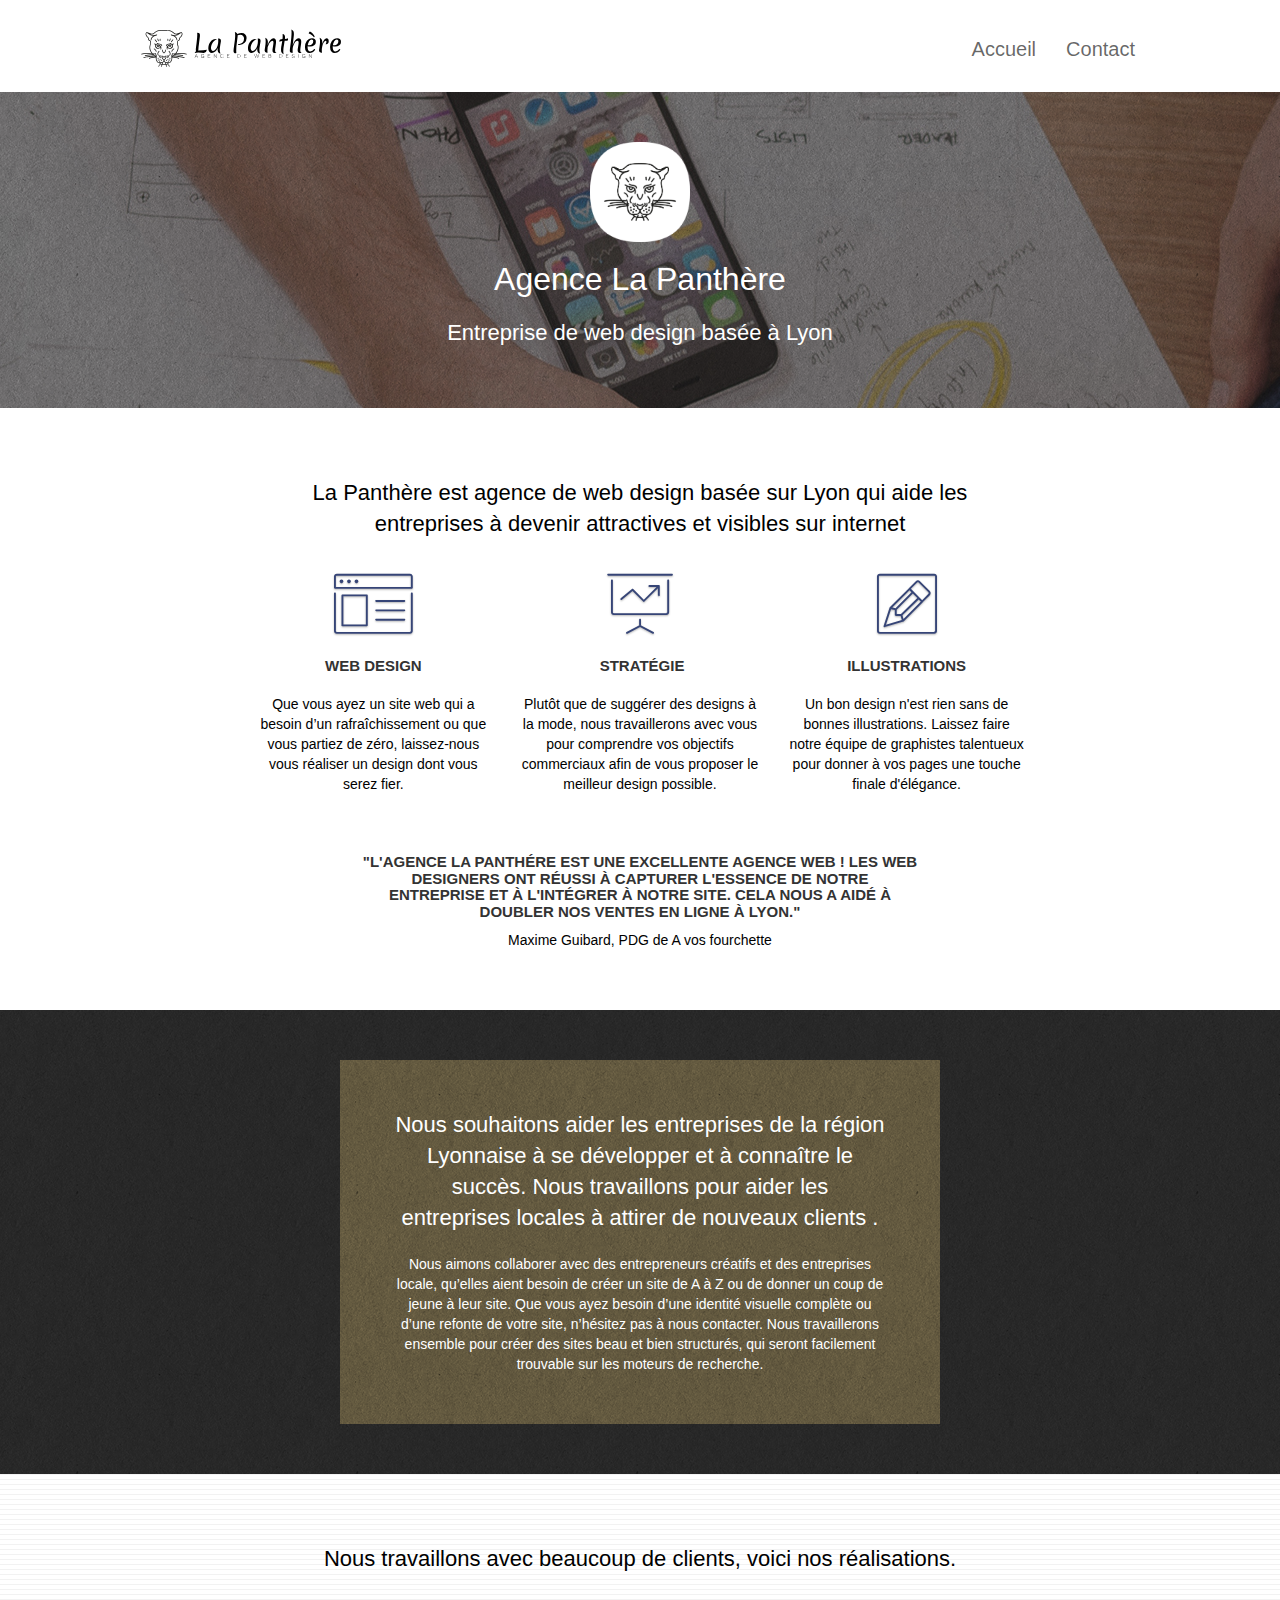
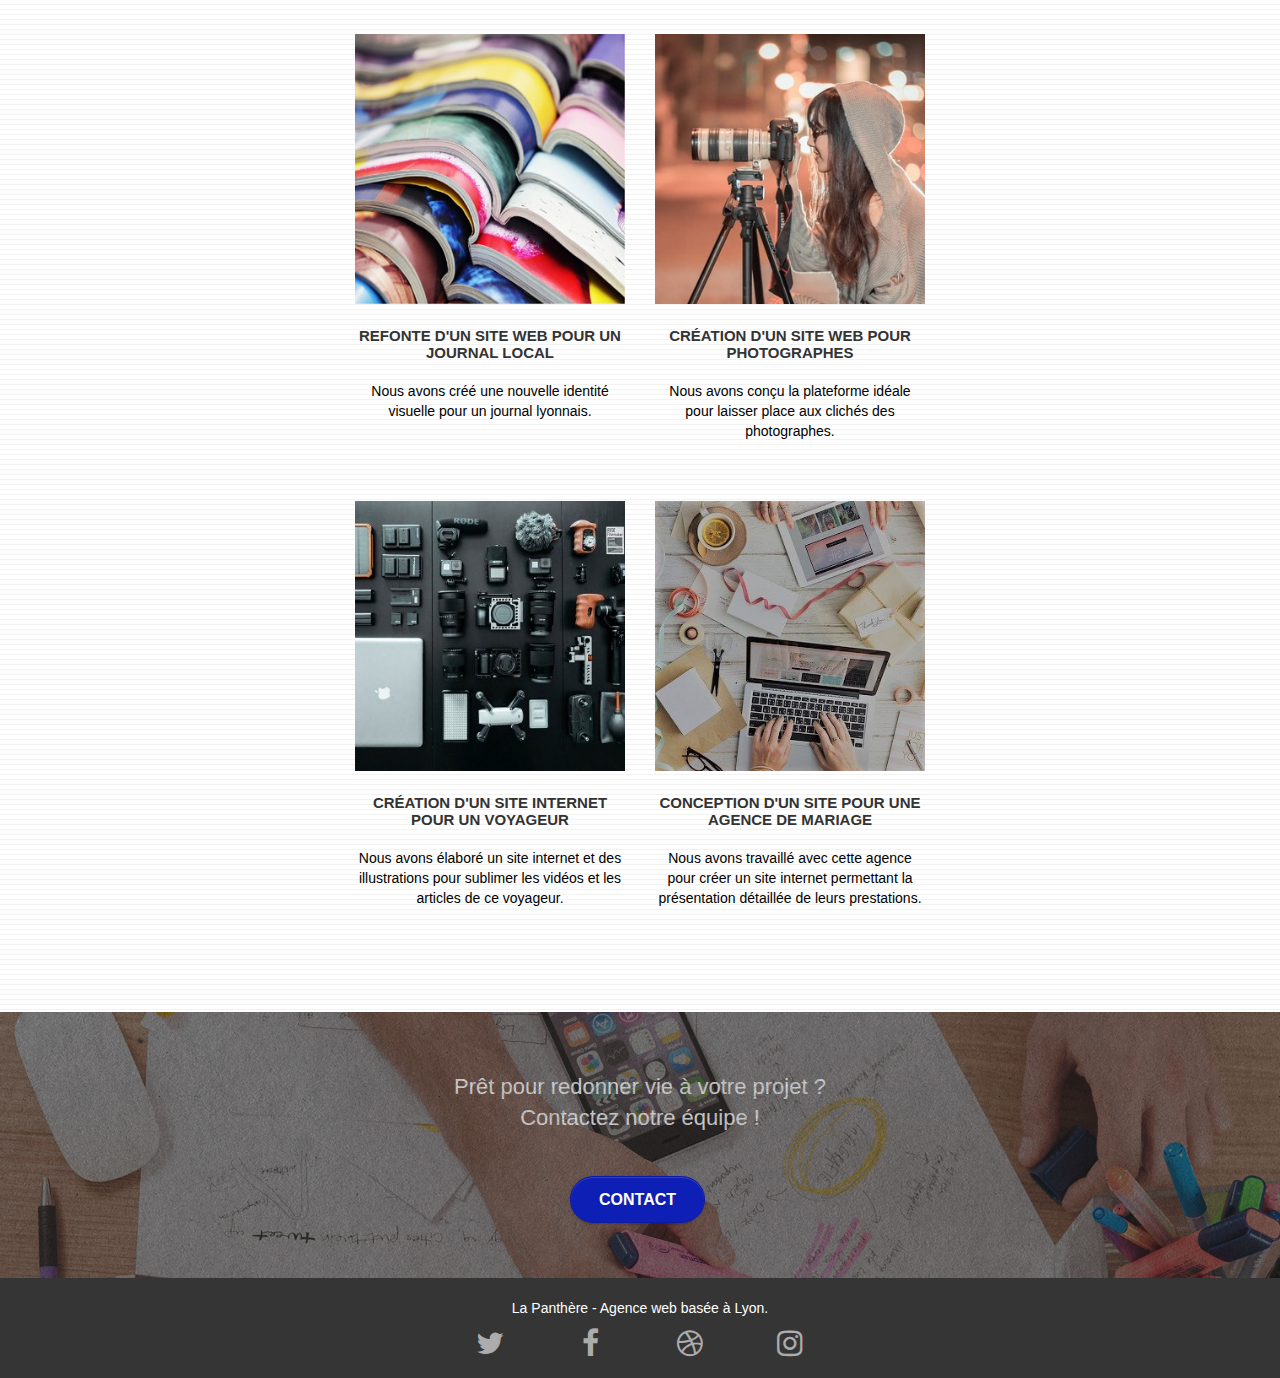
==== index.html @ 7579bf4a "La panthère après optimisation" ====
<!doctype html>
<html lang="fr">
<head>
    <meta charset="utf-8">
    <meta name="keywords" content="agence design, agence, panthere, agence la panthere, Lyon, entreprise, entreprise web design lyon, web design, developper web, ux designer, accessibilité, design inclusif, entreprise local, entrprise web, aide, ">
    <meta name="robot" content="index, follow">
    <meta name="description" content="La Panthère est une agence de Web Design basée à Lyon. Nous vous aidons à réaliser votre site web avec un design moderne et accessible à tous avec des prix qui défis toutes conccurences. ">
    <meta name="viewport" content="width=device-width, initial-scale=1.0, viewport-fit=cover">
    <link rel="shortcut icon" type="image/png" href="favicon.jpg">
    
	<link rel="stylesheet" type="text/css" href="./css/bootstrap.css">
	<link rel="stylesheet" type="text/css" href="style.css">
	<link rel="stylesheet" type="text/css" href="./css/font-awesome.css">
	<link rel="stylesheet" type="text/css" href="./css/et-line.css">
	
    
	<script src="./js/jquery-2.1.0.js"></script>
	<script src="./js/bootstrap.js"></script>
	<script src="./js/blocs.js"></script>
	<script src="./js/jquery.touchSwipe.js" defer></script>
	<script src="./js/gmaps.js"></script>

    <title>La Panthère - Agence Web Design de Lyon</title>
    
</head>
<body>
<!-- Principal conteneur -->

<div class="page-container">
    
<!-- bloc-0 -->
<header class="bloc bgc-white l-bloc " id="bloc-0">
	<div class="container bloc-sm">

		<nav class="navbar row">
			<div class="navbar-header">
				<a class="navbar-brand" href="index.html"><img src="img/agence-la-panthere-monochrome.svg" alt="Logo de l'Agence de web design La Panthère" /></a>
			<button id="nav-toggle" type="button" class="ui-navbar-toggle navbar-toggle" data-toggle="collapse" data-target=".navbar-1">
					<span class="sr-only">Toggle navigation</span><span class="icon-bar"></span><span class="icon-bar"></span><span class="icon-bar"></span>
			</button>
			</div>
			<div class="collapse navbar-collapse navbar-1 special-dropdown-nav">
				<ul class="site-navigation nav navbar-nav">
					<li>
						<a href="index.html">Accueil</a>
					</li>
					<li>
					</li>
					<li>
						<a href="contact.html">Contact</a>
					</li>
				</ul>
			</div>
		</nav>
	</div>
</header>
<!-- bloc-0 END -->

<!-- bloc-1-presentation -->
<main>
<div class="bloc bgc-dark-slate-blue bg-banniere d-bloc bg-t-edge bloc-bg-texture texture-paper b-parallax" id="bloc-1-hero">
	<div class="container bloc-lg">
		<div class="row tight-width-whitespace">
			<div class="col-sm-12">
				<img src="img/logo.png" class="center-block image-resize-mode" alt="Logo de l'Agence de web design La Panthère" />
				<h1 class="text-center hero-bloc-text tc-white ">
					Agence La Panthère
				</h1>
				<div class="text-center">
					<h2>Entreprise de web design basée à Lyon</h2>
				</div>
			</div>
		</div>
	</div>
</div>
<!-- bloc-1-presentation END -->

<!-- bloc-2-services -->
<div class="bloc bgc-white l-bloc" id="bloc-2-services">
	<div class="container bloc-md">
		<div class="row">
			<div class="col-sm-12 text-center">
				<h2 class="titre2">La Panthère est agence de web design basée sur Lyon qui aide les entreprises à devenir attractives et visibles sur internet</h2>
			</div>
		</div>
		<div class="row voffset-lg med-width-whitespace">
			<div class="col-sm-4">
				<div class="text-center">
					<span class="et-icon-browser sm-shadow icon-dark-slate-blue icons icon-lg"></span>
				</div>
				<h3 class="mg-md text-center">
					Web design
				</h3>
				<p class="text-center ">
					Que vous ayez un site web qui a besoin d&rsquo;un rafraîchissement ou que vous partiez de zéro, laissez-nous vous réaliser un design dont vous serez fier.
				</p>
			</div>
			<div class="col-sm-4">
				<div class="text-center">
					<span class="et-icon-presentation sm-shadow icon-dark-slate-blue icons icon-lg"></span>
				</div>
				<h3 class="mg-md text-center">
					&nbsp;Stratégie
				</h3>
				<p class="text-center ">
					Plutôt que de suggérer des designs à la mode, nous travaillerons avec vous pour comprendre vos objectifs commerciaux afin de vous proposer le meilleur design possible.<br>
				</p>
			</div>
			<div class="col-sm-4">
				<div class="text-center">
					<span class="et-icon-edit sm-shadow icon-dark-slate-blue icons icon-lg"></span>
				</div>
				<h3 class="mg-md text-center">
					Illustrations
				</h3>
				<p class="text-center ">
					Un bon design n'est rien sans de bonnes illustrations. Laissez faire notre équipe de graphistes talentueux pour donner à vos pages une touche finale d'élégance.
				</p>
			</div>
		</div>
		<div class="row voffset-lg voffset">
			<div class="col-xs-12 col-md-8 col-md-offset-2 text-center">
				<h3 class="titre3">"L'agence La Panthére est une excellente agence web ! Les web designers ont réussi à capturer l'essence de notre entreprise et à l'intégrer à notre site. Cela nous a aidé à doubler nos ventes en ligne à Lyon."</h3>
				<p>Maxime Guibard, PDG de A vos fourchette</p>
			</div>
		</div>
	</div>
</div>
<!-- bloc-2-services END -->

<!-- bloc-3-what-i-do -->
<div class="bloc tc-white bgc-atomic-tangerine bg-presentation d-bloc bloc-bg-texture texture-paper b-parallax" id="bloc-3-what-i-do">
	<div class="container bloc-lg">
		<div class="row tight-width-whitespace black-background">
			<div class="col-sm-12">
				<h2 class="mg-md text-center tc-white">
					Nous souhaitons aider les entreprises de la région Lyonnaise à se développer et à connaître le succès. Nous travaillons pour aider les entreprises locales à attirer de nouveaux clients .<br>
				</h2>
				<p class="text-center white">
					Nous aimons collaborer avec des entrepreneurs créatifs et des entreprises locale, qu’elles aient besoin de créer un site de A à Z ou de donner un coup de jeune à leur site. Que vous ayez besoin d’une identité visuelle complète ou d’une refonte de votre site, n’hésitez pas à nous contacter. Nous travaillerons ensemble pour créer des sites beau et bien structurés, qui seront facilement trouvable sur les moteurs de recherche.
				</p>
			</div>
		</div>
	</div>
</div>
<!-- bloc-3-what-i-do END -->

<!-- bloc-4-portfolio -->
<div class="bloc bgc-white bg-lines-h2-bg bg-repeat l-bloc" id="bloc-4-portfolio">
	<div class="container bloc-lg">
		<div class="row">
			<div class="col-sm-12 text-center">
				<h2>Nous travaillons avec beaucoup de clients, voici nos réalisations.</h2>
			</div>
		</div>
		<div class="row tight-width-whitespace portfolio-row">
			<div class="col-sm-6">
				<a href="#" data-lightbox="img/1.jpg" data-gallery-id="gallery-1" data-caption="Refonte d'un site web pour un journal local" data-frame="snapshot-lb"><img src="img/1.jpg" alt="paris web design logo agence web meilleure agence et refonte site web journal" class="img-responsive portfolio-thumb" /></a>
				<h3 class="mg-md text-center">
					Refonte d'un site web pour un journal local
				</h3>
				<p class="text-center">
					Nous avons créé une nouvelle identité visuelle pour un journal lyonnais.
				</p>
			</div>
			<div class="col-sm-6">
				<a href="#" data-lightbox="img/2.jpg" data-gallery-id="gallery-1" data-caption="Création d'un site web pour photographes" data-frame="snapshot-lb"><img src="img/2.jpg" class="img-responsive portfolio-thumb" alt="paris web design logo agence web meilleure agence, Création d'un site web pour photographes" /></a>
				<h3 class="mg-md text-center">
					Création d'un site web pour photographes
				</h3>
				<p class="text-center">
					Nous avons conçu la plateforme idéale pour laisser place aux clichés des photographes.
				</p>
			</div>
		</div>
		<div class="row tight-width-whitespace portfolio-row">
			<div class="col-sm-6">
				<a href="#" data-lightbox="img/3.jpg" data-gallery-id="gallery-1" data-caption="Création d'un site internet pour un voyageur" data-frame="snapshot-lb"><img src="img/3.jpg" class="img-responsive portfolio-thumb" alt="paris web design logo agence web meilleure agence, Création d'un site web pour voyageur"/></a>
				<h3 class="mg-md text-center">
					Création d'un site internet pour un voyageur
				</h3>
				<p class="text-center">
					Nous avons élaboré un site internet et des illustrations pour sublimer les vidéos et les articles de ce voyageur.
				</p>
			</div>
			<div class="col-sm-6">
				<a href="#" data-lightbox="img/4.jpg" data-gallery-id="gallery-1" data-caption="Conception d'un site pour une agence de mariage" data-frame="snapshot-lb"><img src="img/4.jpg" class="img-responsive portfolio-thumb" alt="paris web design logo agence web meilleure agence, Création d'un site web pour agence de mariage" /></a>
				<h3 class="mg-md text-center">
					Conception d'un site pour une agence de mariage
				</h3>
				<p class="text-center">
					Nous avons travaillé avec cette agence pour créer un site internet permettant la présentation détaillée de leurs prestations.
				</p>
			</div>
		</div>
	</div>
</div>
<!-- bloc-4-portfolio END -->

<!-- bloc-5-cta -->
<div class="bloc bgc-dark-slate-blue bg-banniere d-bloc bloc-bg-texture texture-paper" id="bloc-5-cta">
	<div class="container bloc-lg">
		<div class="row">
			<h2 class="mg-md text-center tc-white">
				Prêt pour redonner vie à votre projet ?<br>Contactez notre équipe !
			</h2>
			<div class="col-sm-12 text-center">
				<a href="contact.html" class="btn btn-atomic-tangerine btn-clean btn-rd btn-lg cta-hero">Contact</a>
			</div>
		</div>
	</div>
</div>
</main>
<!-- bloc-5-cta END -->

<!-- Footer - bloc-8 -->
<footer class="bloc bgc-atomic-tangerine d-bloc" id="bloc-8">
	<div class="container bloc-sm">
		<div class="row">
			<div class="col-sm-12">
				<p class="text-center white">
					La Panthère - Agence web basée à Lyon.<br>
				</p>
				<div class="row row-no-gutters social">
					<div class="col-sm-3">
						<div class="text-center">
							<a class="social" href="twitter.com"><span class="fa fa-twitter icon-md"></span></a>
						</div>
					</div>
					<div class="col-sm-3">
						<div class="text-center">
							<a class="social" href="facebook.fr"><span class="fa fa-facebook icon-md"></span></a>
						</div>
					</div>
					<div class="col-sm-3">
						<div class="text-center">
							<a class="social" href="dribbble.com"><span class="fa fa-dribbble icon-md"></span></a>
						</div>
					</div>
					<div class="col-sm-3">
						<div class="text-center">
							<a class="social" href="instagram.com"><span class="fa fa-instagram icon-md"></span></a>
						</div>
					</div>
				</div>
			</div>
		</div>
	</div>
</footer>
<!-- Footer - bloc-8 END -->

</div>
<!-- Principal conteneur END -->
    

</body>
</html>
---- style.css ----
body {
    margin: 0;
    padding: 0;
    background: #FFF;
    overflow-x: hidden;
    -webkit-font-smoothing: antialiased;
    -moz-osx-font-smoothing: grayscale;
}

a,
button {
    transition: all .3s ease-in-out;
    outline: none!important;
}

a:hover {
    text-decoration: none;
    cursor: pointer;
}

#page-loading-blocs-notifaction {
    position: fixed;
    top: 0;
    bottom: 0;
    width: 100%;
    z-index: 100000;
    background: #FFFFFF url("img/pageload-spinner.gif") no-repeat center center;
}

.bloc {
    width: 100%;
    clear: both;
    background: 50% 50% no-repeat;
    padding: 0 50px;
    -webkit-background-size: cover;
    -moz-background-size: cover;
    -o-background-size: cover;
    background-size: cover;
    position: relative;
}

.bloc .container {
    padding-left: 0;
    padding-right: 0;
}

.bloc-lg {
    padding: 50px;
}

.bloc-md {
    padding: 50px;
}

.bloc-sm {
    padding: 20px 50px;
}

.bg-center,
.bg-l-edge,
.bg-r-edge,
.bg-t-edge,
.bg-b-edge,
.bg-tl-edge,
.bg-bl-edge,
.bg-tr-edge,
.bg-br-edge,
.bg-repeat {
    -webkit-background-size: auto!important;
    -moz-background-size: auto!important;
    -o-background-size: auto!important;
    background-size: auto!important;
}

.bg-repeat {
    background: repeat;
}

.bg-t-edge {
    background: top no-repeat;
}

.bloc-bg-texture::before {
    content: "";
    background-size: 2px 2px;
    position: absolute;
    top: 0;
    bottom: 0;
    left: 0;
    right: 0;
}

.texture-paper::before {
    background: url("img/texture-paper.png");
    background-size: 280px 280px;
}

.b-parallax {
    background-attachment: fixed;
}

.d-bloc {
    color: white;
}

.d-bloc button:hover {
    color: rgba(255, 255, 255, .9);
}

.d-bloc .icon-round,
.d-bloc .icon-square,
.d-bloc .icon-rounded,
.d-bloc .icon-semi-rounded-a,
.d-bloc .icon-semi-rounded-b {
    border-color: rgba(255, 255, 255, .9);
}

.d-bloc .divider-h span {
    border-color: rgba(255, 255, 255, .2);
}

.d-bloc .a-btn,
.d-bloc .navbar a,
.d-bloc .navbar-brand,
.d-bloc a .icon-sm,
.d-bloc a .icon-md,
.d-bloc a .icon-lg,
.d-bloc a .icon-xl,
.d-bloc h1 a,
.d-bloc h2 a,
.d-bloc h3 a,
.d-bloc h4 a,
.d-bloc h5 a,
.d-bloc h6 a,
.d-bloc p a {
    color: rgba(255, 255, 255, .6);
}

.d-bloc .a-btn:hover,
.d-bloc .navbar a:hover,
.d-bloc .navbar-brand:hover,
.d-bloc a:hover .icon-sm,
.d-bloc a:hover .icon-md,
.d-bloc a:hover .icon-lg,
.d-bloc a:hover .icon-xl,
.d-bloc h1 a:hover,
.d-bloc h2 a:hover,
.d-bloc h3 a:hover,
.d-bloc h4 a:hover,
.d-bloc h5 a:hover,
.d-bloc h6 a:hover,
.d-bloc p a:hover {
    color: #0E1FB6;
}

.d-bloc .navbar-toggle .icon-bar {
    background: rgba(255, 255, 255, 1);
}

.d-bloc .btn-wire,
.d-bloc .btn-wire:hover {
    color: rgba(255, 255, 255, 1);
    border-color: rgba(255, 255, 255, 1);
}

.d-bloc .panel {
    color: rgba(0, 0, 0, .5);
}

.d-bloc .panel button:hover {
    color: rgba(0, 0, 0, .7);
}

.d-bloc .panel icon {
    border-color: rgba(0, 0, 0, .7);
}

.d-bloc .panel .divider-h span {
    border-color: rgba(0, 0, 0, .1);
}

.d-bloc .panel .a-btn {
    color: rgba(0, 0, 0, .6);
}

.d-bloc .panel .a-btn:hover {
    color: rgba(0, 0, 0, 1);
}

.d-bloc .panel .btn-wire,
.d-bloc .panel .btn-wire:hover {
    color: rgba(0, 0, 0, .7);
    border-color: rgba(0, 0, 0, .3);
}


.d-bloc .panel button:hover,
.l-bloc button:hover {
    color: rgba(0, 0, 0, .7);
}

.l-bloc .icon-round,
.l-bloc .icon-square,
.l-bloc .icon-rounded,
.l-bloc .icon-semi-rounded-a,
.l-bloc .icon-semi-rounded-b {
    border-color: rgba(0, 0, 0, .7);
}

.d-bloc .panel .divider-h span,
.l-bloc .divider-h span {
    border-color: rgba(0, 0, 0, .1);
}

.d-bloc .panel .a-btn,
.l-bloc .a-btn,
.l-bloc .navbar a,
.l-bloc .navbar-brand,
.l-bloc a .icon-sm,
.l-bloc a .icon-md,
.l-bloc a .icon-lg,
.l-bloc a .icon-xl,
.l-bloc h1 a,
.l-bloc h2 a,
.l-bloc h3 a,
.l-bloc h4 a,
.l-bloc h5 a,
.l-bloc h6 a,
.l-bloc p a {
    color: rgba(0, 0, 0, .6);
}

.d-bloc .panel .a-btn:hover,
.l-bloc .a-btn:hover,
.l-bloc .navbar a:hover,
.l-bloc .navbar-brand:hover,
.l-bloc a:hover .icon-sm,
.l-bloc a:hover .icon-md,
.l-bloc a:hover .icon-lg,
.l-bloc a:hover .icon-xl,
.l-bloc h1 a:hover,
.l-bloc h2 a:hover,
.l-bloc h3 a:hover,
.l-bloc h4 a:hover,
.l-bloc h5 a:hover,
.l-bloc h6 a:hover,
.l-bloc p a:hover {
    color: #0E1FB6;
}

.l-bloc .navbar-toggle .icon-bar {
    color: rgba(0, 0, 0, .6);
}

.d-bloc .panel .btn-wire,
.d-bloc .panel .btn-wire:hover,
.l-bloc .btn-wire,
.l-bloc .btn-wire:hover {
    color: rgba(0, 0, 0, .7);
    border-color: rgba(0, 0, 0, .3);
}

.titre2{
    padding: 0 150px;
}

.titre3{
    padding: 0 50px;
}

.voffset {
    margin-top: 30px;
}

.row-no-gutters {
    margin-right: 0;
    margin-left: 0;
}

.row.row-no-gutters > [class^="col-"],
.row.row-no-gutters > [class*=" col-"] {
    padding-right: 0;
    padding-left: 0;
}

#bloc-1-hero h1 {
    font-size: 32px;
}

.navbar {
    margin-bottom: 0;
    z-index: 1;
}

.navbar-brand {
    height: auto;
    padding: 3px 15px;
    font-size: 25px;
    font-weight: normal;
    font-weight: 600;
    line-height: 44px;
}

.navbar-brand img {
    max-height: 200px;
    margin: 0 5px 0 0;
    display: inline;
}

.navbar-brand img[src$=svg] {
    width: 200px;
    height: 40px;
}

.nav-center .navbar-brand img {
    margin: 0;
}

.navbar .nav {
    padding-top: 2px;
    margin-right: -16px;
    float: right;
    z-index: 1;
}

.nav > li {
    float: left;
    margin-top: 4px;
    font-size: 20px;
}

.navbar-nav .open .dropdown-menu > li > a {
    text-align: inherit;
}

.nav > li a:hover,
.nav > li a:focus {
    background: transparent;
}

.navbar-toggle {
    margin: 10px 10px 0 0;
    border: 0px;
}

.navbar-toggle:hover {
    background: transparent!important;
}

.navbar-toggle .icon-bar {
    background-color: rgba(0, 0, 0, .5);
    width: 26px;
}

.nav-invert .navbar .nav {
    float: left;
}

.nav-invert .navbar-header,
.nav-invert .navbar-brand {
    float: right;
    position: relative;
    z-index: 2;
}

@media (min-width: 768px) {
    .site-navigation {
        position: absolute;
        top: 50%;
        right: 20px;
        transform: translate(0, -50%);
        -webkit-transform: translateY(-50%);
    }
    .nav > li .dropdown-menu a,
    .nav > li .dropdown-menu a:hover {
        color: #484848;
    }
    .nav-invert .site-navigation {
        left: 0;
        right: 0;
    }
    .nav-center {
        text-align: center;
    }
    .nav-center .navbar-header {
        width: 100%;
    }
    .nav-center .navbar-header,
    .nav-center .navbar-brand,
    .nav-center .nav > li {
        float: none;
        display: inline-block;
    }
    .nav-center .site-navigation {
        position: relative;
        width: 100%;
        right: 0;
        margin-right: 0px;
        margin-top: 20px;
    }
    .nav-center.mini-nav .navbar-toggle {
        float: none;
        margin: 10px auto 0;
    }
}

.nav > li > .dropdown a {
    background: none!important;
    display: block;
    padding: 14px 15px;
}

nav .caret {
    margin: 0 5px;
}

.dropdown-menu .dropdown-menu {
    top: -8px;
    left: 100%;
}

.dropdown-menu .dropmenu-flow-right {
    top: 100%;
    left: 0;
    margin-left: -1px;
    border-top-left-radius: 0;
    border-top-right-radius: 0;
}

.dropdown-menu .dropdown span {
    border: 4px solid black;
    border-top-color: transparent;
    border-right-color: transparent;
    border-bottom-color: transparent;
    margin: 6px -5px 0 0!important;
    float: right;
}

.mg-md {
    margin-top: 10px;
    margin-bottom: 20px;
}

.mg-lg {
    margin-top: 10px;
    margin-bottom: 40px;
}

.btn {
    margin: 0 5px 5px 0;
}

.btn.pull-right {
    margin: 0 0 5px 5px;
}

.btn-d,
.btn-d:hover,
.btn-d:focus {
    color: #FFF;
    background: rgba(0, 0, 0, .3);
}

button {
    outline: none!important;
}

.btn-rd {
    border-radius: 40px;
}

.btn-clean {
    border: 1px solid rgba(0, 0, 0, .08);
    border-bottom-color: rgba(0, 0, 0, .1);
    text-shadow: 0 1px 0 rgba(0, 0, 1, .1);
    box-shadow: 0 1px 3px rgba(0, 0, 1, .25), inset 0 1px 0 0 rgba(255, 255, 255, .15);
}

.icon-md {
    font-size: 30px!important;
}

.icon-lg {
    font-size: 60px!important;
}

.sm-shadow {
    text-shadow: 0 1px 2px rgba(0, 0, 0, .3);
}

.panel-sq,
.panel-sq .panel-heading,
.panel-sq .panel-footer {
    border-radius: 0;
}

.panel-rd {
    border-radius: 30px;
}

.panel-rd .panel-heading {
    border-radius: 29px 29px 0 0;
}

.panel-rd .panel-footer {
    border-radius: 0 0 29px 29px;
}

.form-control {
    border-color: rgba(0, 0, 0, .1);
    box-shadow: none;
}

.scrollToTop {
    width: 40px;
    height: 40px;
    position: fixed;
    bottom: 20px;
    right: 20px;
    opacity: 0;
    z-index: 500;
    transition: all .3s ease-in-out;
}

.scrollToTop span {
    margin-top: 6px;
}

.showScrollTop {
    font-size: 14px;
    opacity: 1;
}

a[data-lightbox] {
    position: relative;
    display: block;
    text-align: center;
}

a[data-lightbox]:hover::before {
    content: "+";
    font-family: "HelveticaNeue-Light", "Helvetica Neue Light", "Helvetica Neue", Helvetica, Arial;
    font-size: 32px;
    width: 50px;
    height: 50px;
    margin-left: -25px;
    border-radius: 50%;
    background: rgba(0, 0, 0, .6);
    color: #FFF;
    font-weight: 100;
    z-index: 1;
    position: absolute;
    top: 50%;
    transform: translateY(-50%);
    -webkit-transform: translateY(-50%);
}

a[data-lightbox]:hover img {
    opacity: 0.6;
    -webkit-animation-fill-mode: none;
    animation-fill-mode: none;
}

#lightbox-modal {
    display: flex;
    align-items: center;
}

#lightbox-modal .modal-dialog {
    width: 90%;
    max-width: 900px;
    margin: 0 auto 0;
}

#lightbox-modal .modal-dialog img {
    max-height: 90vh;
    margin: 0 auto;
}

.lightbox-caption {
    padding: 20px;
    color: #FFF;
    background: rgba(0, 0, 0, .5);
    position: absolute;
    left: 15px;
    right: 15px;
    bottom: 5px;
}

.close-lightbox {
    color: #FFF;
    font-size: 30px;
    position: absolute;
    top: 20px;
    right: 20px;
    z-index: 20;
    background: rgba(0, 0, 0, .5);
    border: none;
    line-height: 30px;
    padding: 0 9px 5px;
    opacity: 0.3;
}

.close-lightbox:hover,
.next-lightbox:hover,
.prev-lightbox:hover {
    opacity: 1.0;
    color: #FFF;
}

.next-lightbox,
.prev-lightbox {
    font-size: 20px;
    color: rgba(255, 255, 255, .9);
    background: rgba(0, 0, 0, .5);
    transition: all .2s ease-in-out;
    position: absolute;
    top: 45%;
    z-index: 1;
    opacity: 0.4;
}

.next-lightbox {
    padding: 6px 8px 1px 13px;
    right: 25px;
}

.prev-lightbox {
    padding: 6px 13px 1px 10px;
    left: 25px;
}

.snapshot-lb .modal-body {
    padding-bottom: 45px;
}

.snapshot-lb .lightbox-caption {
    padding: 0;
    color: rgba(0, 0, 0, .5);
    background: none;
}

h1,
h2,
h3,
h4,
h5,
h6,
p,
label,
.btn,
a {
    font-family: "helvetica";
    font-weight: 400;
}

.container {
    max-width: 1000px;
}

.hero-bloc-text {
    font-size: 38px;
}

.hero-bloc-text-sub {
    font-size: 36px;
}

.statement-bloc-text {
    line-height: 26px;
    font-style: italic;
    font-size: 20px;
    text-align: center;
    font-weight: lighter;
    max-width: 520px;
    margin: auto auto auto auto;
}

p {
    font-size: 14px;
}

.tight-width-whitespace {
    max-width: 600px;
    margin: auto auto auto auto;
}

.h1 {
    font-size: 20px;
    font-family: "Open Sans";
}

.cta-hero {
    margin-top: 22px;
    color: #FFFFFF!important;
    text-transform: uppercase;
    padding: 12px 28px 12px 28px;
    font-size: 16px;
    font-weight: 700;
}

.social {
    max-width: 400px;
    margin: auto auto auto auto;
    display: flex;
    justify-content: space-around;
    flex-direction: row;
}

h2 {
    font-size: 22px;
    line-height: 1.4em;
}

h3 {
    font-size: 15px;
    text-transform: uppercase;
    font-weight: 700;
    color: #333333!important;
}

.med-width-whitespace {
    max-width: 800px;
    margin: auto auto auto auto;
    box-shadow: 0px 0px 0px #000000;
}

h4 {
    color: #333333!important;
}

.icons {
    margin-bottom: 14px;
    margin-top: 24px;
}

.white {
    color: #FFFFFF!important;
}

.portfolio-thumb {
    margin-bottom: 24px;
}

.portfolio-row {
    margin-bottom: 44px;
    margin-top: 50px;
}

.avatar {
    box-shadow: 0px 4px 9px rgba(0, 0, 0, 0.3);
}

.black-background {
    background-color: rgba(165, 147, 99, 0.7);
    padding: 40px 40px 40px 40px;
}

.bold-link {
    font-weight: 900;
    text-decoration: underline!important;
}

.bgc-white {
    background-color: #FFFFFF;
}

.bgc-dark-slate-blue {
    background-color: #364577;
}

.bgc-atomic-tangerine {
    background-color: #353535;
}

.tc-white {
    color: white;
}

.btn-atomic-tangerine {
    background: #0E1FB6;
    color: #FFFFFF!important;
}

.btn-atomic-tangerine:hover {
    background: #e09b39;
}

.ltc-white {
    color: #FFFFFF!important;
}

.ltc-white:hover {
    color: #cccccc!important;
}

.ltc-atomic-tangerine {
    color: #0E1FB6!important;
}

.ltc-atomic-tangerine:hover {
    color: #c27956!important;
}

.icon-dark-slate-blue {
    color: #364577!important;
    border-color: #364577!important;
}

.bg-dots-bg {
    background-image: url("img/dots-bg.png");
}

.bg-lines-h2-bg {
    background-image: url("img/lines-h2-bg.png");
}

.bg-banniere {
    background-image: url("img/agence-la-panthere.jpg");
}

.bg-presentation {
    background-image: url("img/image-de-presentation.bmp");
}

@media (max-width: 1024px) {
    .bloc {
        padding-left: 20px;
        padding-right: 20px;
    }
    .bloc.full-width-bloc,
    .bloc-tile-2.full-width-bloc .container,
    .bloc-tile-3.full-width-bloc .container,
    .bloc-tile-4.full-width-bloc .container {
        padding-left: 0;
        padding-right: 0;
    }
}

@media (max-width: 992px) and (min-width: 768px) {
    .navbar .nav {
        max-width: 80%
    }
    .nav-center.navbar .nav {
        max-width: 100%
    }
}

@media only screen and (min-width: 768px) and (max-width: 1024px) and (orientation: landscape) {
    .b-parallax {
        background-attachment: scroll;
    }
}

@media only screen and (minwidth: 1024px) and (maxwidth: 1366px) and (-webkit-min-device-pixel-ratio: 1.5) {
    .b-parallax {
        background-attachment: scroll;
    }
}

@media (max-width: 991px) {
    .container {
        width: 100%;
    }
    .b-parallax {
        background-attachment: scroll;
    }
    .page-container,
    #hero-bloc {
        overflow-x: hidden;
        position: relative;
    }
    .bloc {
        padding-left: 5px;
        padding-right: 5px;
    }
    .bloc-group,
    .bloc-group .bloc {
        display: block;
        width: 100%;
    }
    .bloc-fill-screen .fill-bloc-top-edge,
    .bloc-fill-screen .fill-bloc-bottom-edge {
        padding: 0 20px;

    }
}

@media (max-width: 767px) {
    .page-container {
        overflow-x: hidden;
        position: relative;
    }
    h1,
    h2,
    h3,
    h4,
    h5,
    h6,
    p,
    #disqus_thread {
        padding-left: 10px!important;
        padding-right: 10px!important;
    }
    .b-parallax {
        background-attachment: scroll;
    }
    .navbar .nav {
        padding-top: 0;
        border-top: 1px solid rgba(0, 0, 0, .2);
        float: none!important;
    }
    .navbar.row {
        margin-left: 0;
        margin-right: 0;
    }
    .site-navigation {
        position: inherit;
        transform: none;
        -webkit-transform: none;
        -ms-transform: none;
    }
    .nav > li {
        margin-top: 0;
        border-bottom: 1px solid rgba(0, 0, 0, .1);
        background: rgba(0, 0, 0, .05);
        text-align: left;
        padding-left: 15px;
        width: 100%;
    }
    .nav > li:hover {
        background: rgba(0, 0, 0, .08);
    }
    .dropdown .dropdown a .caret {
        float: none;
        margin: 5px 0 0 10px!important;
        border: 4px solid black;
        border-bottom-color: transparent;
        border-right-color: transparent;
        border-left-color: transparent;
    }
    #hero-bloc .navbar .nav {
        background: rgba(0, 0, 0, .8);
    }
    #hero-bloc .navbar .nav a {
        color: rgba(255, 255, 255, .6);
    }
    .hero {
        padding: 50px 0;
    }
    .hero-nav {
        left: -1px;
        right: -1px;
    }
    .navbar-collapse {
        padding: 0;
        overflow-x: hidden;
        -webkit-box-shadow: none;
        box-shadow: none;
    }
    .navbar-brand img {
        max-height: 40px;
        width: auto;
    }
    .nav-invert .navbar-header {
        float: none;
        width: 100%;
    }
    .nav-invert .navbar-toggle {
        float: left;
        margin-left: 10px;
    }
    .bloc {
        padding-left: 0;
        padding-right: 0;
    }
    .bloc-xxl,
    .bloc-xl,
    .bloc-lg {
        padding: 40px 0;
    }
    .bloc-sm,
    .bloc-md {
        padding-left: 0;
        padding-right: 0;
    }
    .bloc-tile-2 .container,
    .bloc-tile-3 .container,
    .bloc-tile-4 .container,
    .bloc-fill-screen .fill-bloc-top-edge,
    .bloc-fill-screen .fill-bloc-bottom-edge {
        padding-left: 0;
        padding-right: 0;
    }
    .a-block {
        padding: 0 10px;
    }
    .btn-dwn {
        display: none;
    }
    .voffset {
        margin-top: 5px;
    }
    .voffset-md {
        margin-top: 20px;
    }
    .voffset-lg {
        margin-top: 30px;
    }
    form {
        padding: 5px;
    }
    .close-lightbox {
        display: inline-block;
    }
    .blocsapp-device-iphone5 {
        background-size: 216px 425px;
        padding-top: 60px;
        width: 216px;
        height: 425px;
    }
    .blocsapp-device-iphone5 img {
        width: 180px;
        height: 320px;
    }
}

@media (max-width: 400px) {
    .bloc {
        padding-left: 0;
        padding-right: 0;
    }
}

@media (max-width: 767px) {
    .bloc-mob-center-text {
        text-align: center;
    }
}
---- css/et-line.css ----
@font-face {
    font-family: et-line;
    src: url(../fonts/et-line.eot);
    src: url(../fonts/et-line.eot?#iefix) format('embedded-opentype'), url(../fonts/et-line.woff) format('woff'), url(../fonts/et-line.ttf) format('truetype'), url(../fonts/et-line.svg#et-line) format('svg');
    font-weight: 400;
    font-style: normal
}

.et-icon-adjustments,
.et-icon-alarmclock,
.et-icon-anchor,
.et-icon-aperture,
.et-icon-attachment,
.et-icon-bargraph,
.et-icon-basket,
.et-icon-beaker,
.et-icon-bike,
.et-icon-book-open,
.et-icon-briefcase,
.et-icon-browser,
.et-icon-calendar,
.et-icon-camera,
.et-icon-caution,
.et-icon-chat,
.et-icon-circle-compass,
.et-icon-clipboard,
.et-icon-clock,
.et-icon-cloud,
.et-icon-compass,
.et-icon-desktop,
.et-icon-dial,
.et-icon-document,
.et-icon-documents,
.et-icon-download,
.et-icon-dribbble,
.et-icon-edit,
.et-icon-envelope,
.et-icon-expand,
.et-icon-facebook,
.et-icon-flag,
.et-icon-focus,
.et-icon-gears,
.et-icon-genius,
.et-icon-gift,
.et-icon-global,
.et-icon-globe,
.et-icon-googleplus,
.et-icon-grid,
.et-icon-happy,
.et-icon-hazardous,
.et-icon-heart,
.et-icon-hotairballoon,
.et-icon-hourglass,
.et-icon-key,
.et-icon-laptop,
.et-icon-layers,
.et-icon-lifesaver,
.et-icon-lightbulb,
.et-icon-linegraph,
.et-icon-linkedin,
.et-icon-lock,
.et-icon-magnifying-glass,
.et-icon-map,
.et-icon-map-pin,
.et-icon-megaphone,
.et-icon-mic,
.et-icon-mobile,
.et-icon-newspaper,
.et-icon-notebook,
.et-icon-paintbrush,
.et-icon-paperclip,
.et-icon-pencil,
.et-icon-phone,
.et-icon-picture,
.et-icon-pictures,
.et-icon-piechart,
.et-icon-presentation,
.et-icon-pricetags,
.et-icon-printer,
.et-icon-profile-female,
.et-icon-profile-male,
.et-icon-puzzle,
.et-icon-quote,
.et-icon-recycle,
.et-icon-refresh,
.et-icon-ribbon,
.et-icon-rss,
.et-icon-sad,
.et-icon-scissors,
.et-icon-scope,
.et-icon-search,
.et-icon-shield,
.et-icon-speedometer,
.et-icon-strategy,
.et-icon-streetsign,
.et-icon-tablet,
.et-icon-target,
.et-icon-telescope,
.et-icon-toolbox,
.et-icon-tools,
.et-icon-tools-2,
.et-icon-trophy,
.et-icon-tumblr,
.et-icon-twitter,
.et-icon-upload,
.et-icon-video,
.et-icon-wallet,
.et-icon-wine {
    font-family: et-line;
    speak: none;
    font-style: normal;
    font-weight: 400;
    font-variant: normal;
    text-transform: none;
    line-height: 1;
    -webkit-font-smoothing: antialiased;
    -moz-osx-font-smoothing: grayscale;
    display: inline-block
}

.et-icon-mobile:before {
    content: "\e000"
}

.et-icon-laptop:before {
    content: "\e001"
}

.et-icon-desktop:before {
    content: "\e002"
}

.et-icon-tablet:before {
    content: "\e003"
}

.et-icon-phone:before {
    content: "\e004"
}

.et-icon-document:before {
    content: "\e005"
}

.et-icon-documents:before {
    content: "\e006"
}

.et-icon-search:before {
    content: "\e007"
}

.et-icon-clipboard:before {
    content: "\e008"
}

.et-icon-newspaper:before {
    content: "\e009"
}

.et-icon-notebook:before {
    content: "\e00a"
}

.et-icon-book-open:before {
    content: "\e00b"
}

.et-icon-browser:before {
    content: "\e00c"
}

.et-icon-calendar:before {
    content: "\e00d"
}

.et-icon-presentation:before {
    content: "\e00e"
}

.et-icon-picture:before {
    content: "\e00f"
}

.et-icon-pictures:before {
    content: "\e010"
}

.et-icon-video:before {
    content: "\e011"
}

.et-icon-camera:before {
    content: "\e012"
}

.et-icon-printer:before {
    content: "\e013"
}

.et-icon-toolbox:before {
    content: "\e014"
}

.et-icon-briefcase:before {
    content: "\e015"
}

.et-icon-wallet:before {
    content: "\e016"
}

.et-icon-gift:before {
    content: "\e017"
}

.et-icon-bargraph:before {
    content: "\e018"
}

.et-icon-grid:before {
    content: "\e019"
}

.et-icon-expand:before {
    content: "\e01a"
}

.et-icon-focus:before {
    content: "\e01b"
}

.et-icon-edit:before {
    content: "\e01c"
}

.et-icon-adjustments:before {
    content: "\e01d"
}

.et-icon-ribbon:before {
    content: "\e01e"
}

.et-icon-hourglass:before {
    content: "\e01f"
}

.et-icon-lock:before {
    content: "\e020"
}

.et-icon-megaphone:before {
    content: "\e021"
}

.et-icon-shield:before {
    content: "\e022"
}

.et-icon-trophy:before {
    content: "\e023"
}

.et-icon-flag:before {
    content: "\e024"
}

.et-icon-map:before {
    content: "\e025"
}

.et-icon-puzzle:before {
    content: "\e026"
}

.et-icon-basket:before {
    content: "\e027"
}

.et-icon-envelope:before {
    content: "\e028"
}

.et-icon-streetsign:before {
    content: "\e029"
}

.et-icon-telescope:before {
    content: "\e02a"
}

.et-icon-gears:before {
    content: "\e02b"
}

.et-icon-key:before {
    content: "\e02c"
}

.et-icon-paperclip:before {
    content: "\e02d"
}

.et-icon-attachment:before {
    content: "\e02e"
}

.et-icon-pricetags:before {
    content: "\e02f"
}

.et-icon-lightbulb:before {
    content: "\e030"
}

.et-icon-layers:before {
    content: "\e031"
}

.et-icon-pencil:before {
    content: "\e032"
}

.et-icon-tools:before {
    content: "\e033"
}

.et-icon-tools-2:before {
    content: "\e034"
}

.et-icon-scissors:before {
    content: "\e035"
}

.et-icon-paintbrush:before {
    content: "\e036"
}

.et-icon-magnifying-glass:before {
    content: "\e037"
}

.et-icon-circle-compass:before {
    content: "\e038"
}

.et-icon-linegraph:before {
    content: "\e039"
}

.et-icon-mic:before {
    content: "\e03a"
}

.et-icon-strategy:before {
    content: "\e03b"
}

.et-icon-beaker:before {
    content: "\e03c"
}

.et-icon-caution:before {
    content: "\e03d"
}

.et-icon-recycle:before {
    content: "\e03e"
}

.et-icon-anchor:before {
    content: "\e03f"
}

.et-icon-profile-male:before {
    content: "\e040"
}

.et-icon-profile-female:before {
    content: "\e041"
}

.et-icon-bike:before {
    content: "\e042"
}

.et-icon-wine:before {
    content: "\e043"
}

.et-icon-hotairballoon:before {
    content: "\e044"
}

.et-icon-globe:before {
    content: "\e045"
}

.et-icon-genius:before {
    content: "\e046"
}

.et-icon-map-pin:before {
    content: "\e047"
}

.et-icon-dial:before {
    content: "\e048"
}

.et-icon-chat:before {
    content: "\e049"
}

.et-icon-heart:before {
    content: "\e04a"
}

.et-icon-cloud:before {
    content: "\e04b"
}

.et-icon-upload:before {
    content: "\e04c"
}

.et-icon-download:before {
    content: "\e04d"
}

.et-icon-target:before {
    content: "\e04e"
}

.et-icon-hazardous:before {
    content: "\e04f"
}

.et-icon-piechart:before {
    content: "\e050"
}

.et-icon-speedometer:before {
    content: "\e051"
}

.et-icon-global:before {
    content: "\e052"
}

.et-icon-compass:before {
    content: "\e053"
}

.et-icon-lifesaver:before {
    content: "\e054"
}

.et-icon-clock:before {
    content: "\e055"
}

.et-icon-aperture:before {
    content: "\e056"
}

.et-icon-quote:before {
    content: "\e057"
}

.et-icon-scope:before {
    content: "\e058"
}

.et-icon-alarmclock:before {
    content: "\e059"
}

.et-icon-refresh:before {
    content: "\e05a"
}

.et-icon-happy:before {
    content: "\e05b"
}

.et-icon-sad:before {
    content: "\e05c"
}

.et-icon-facebook:before {
    content: "\e05d"
}

.et-icon-twitter:before {
    content: "\e05e"
}

.et-icon-googleplus:before {
    content: "\e05f"
}

.et-icon-rss:before {
    content: "\e060"
}

.et-icon-tumblr:before {
    content: "\e061"
}

.et-icon-linkedin:before {
    content: "\e062"
}

.et-icon-dribbble:before {
    content: "\e063"
}
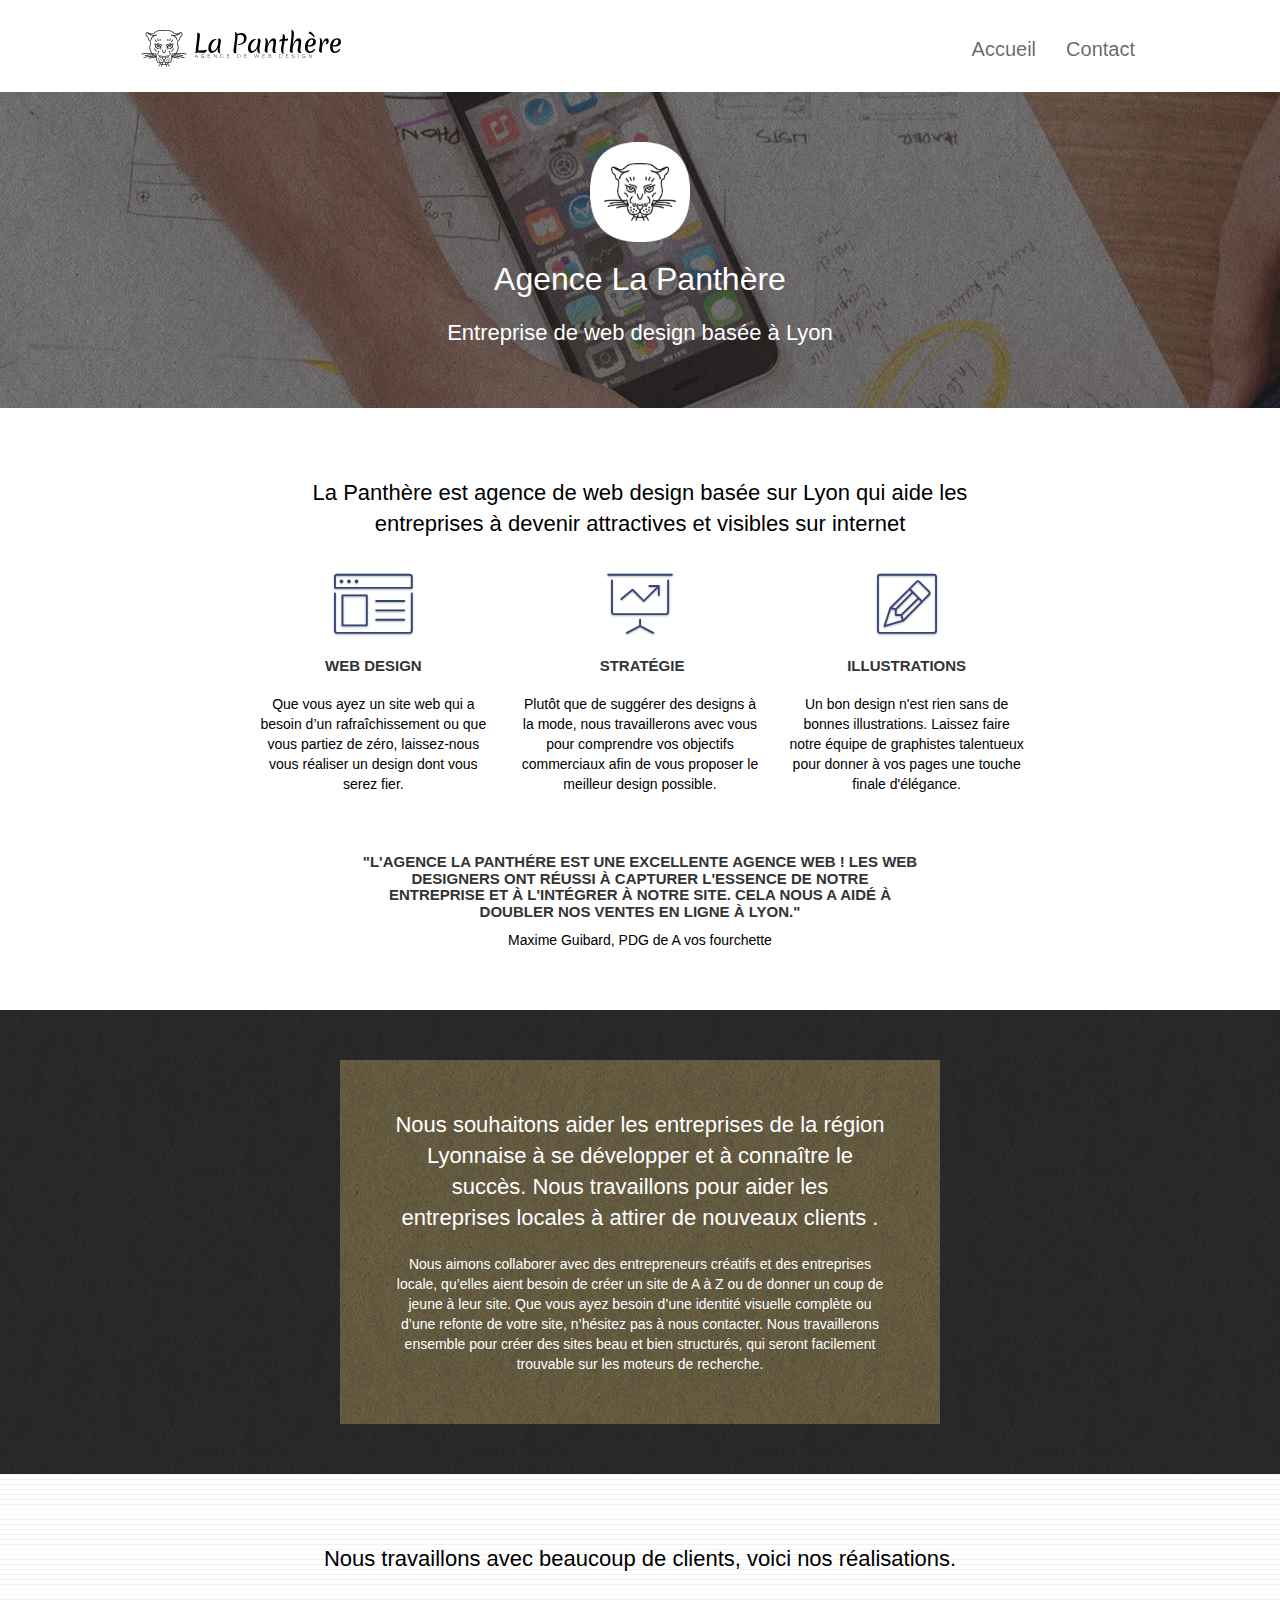
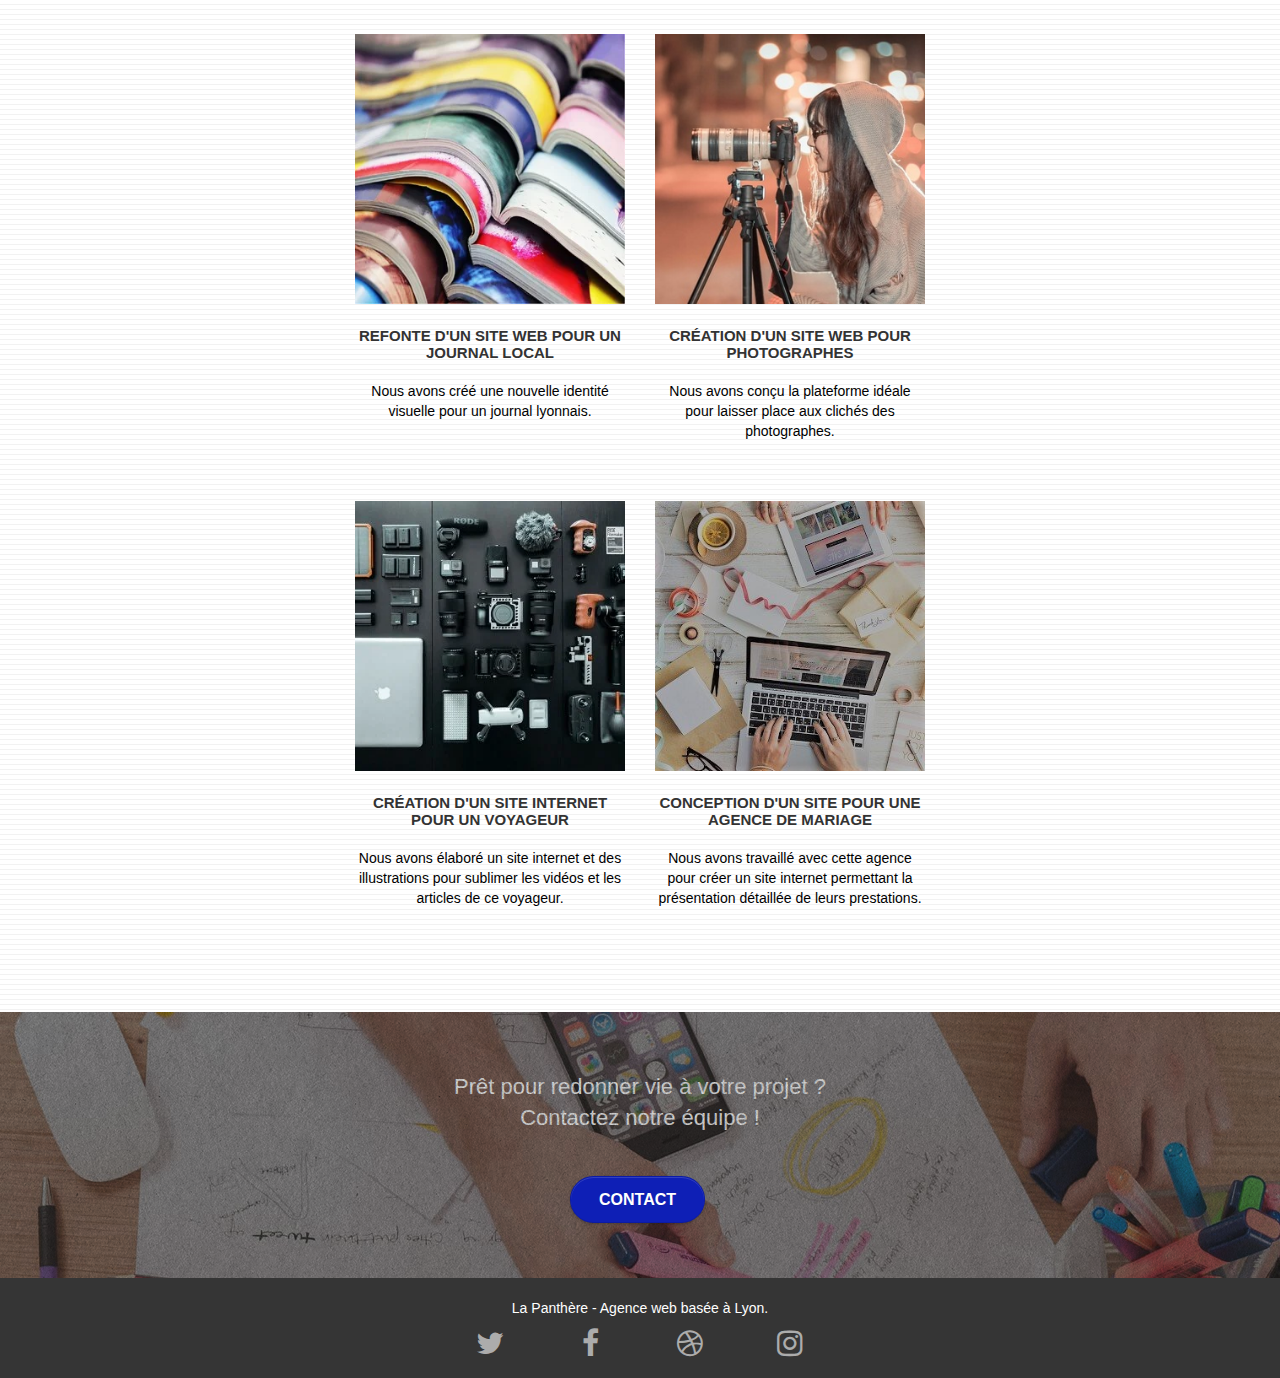
==== commit 4c2feb24: "Modification img" ====
--- a/index.html
+++ b/index.html
@@ -62,7 +62,7 @@
 	<div class="container bloc-lg">
 		<div class="row tight-width-whitespace">
 			<div class="col-sm-12">
-				<img src="img/logo.png" class="center-block image-resize-mode" alt="Logo de l'Agence de web design La Panthère" />
+				<img src="img/logo.webp" class="center-block image-resize-mode" alt="Logo de l'Agence de web design La Panthère" />
 				<h1 class="text-center hero-bloc-text tc-white ">
 					Agence La Panthère
 				</h1>
@@ -155,7 +155,7 @@
 		</div>
 		<div class="row tight-width-whitespace portfolio-row">
 			<div class="col-sm-6">
-				<a href="#" data-lightbox="img/1.jpg" data-gallery-id="gallery-1" data-caption="Refonte d'un site web pour un journal local" data-frame="snapshot-lb"><img src="img/1.jpg" alt="paris web design logo agence web meilleure agence et refonte site web journal" class="img-responsive portfolio-thumb" /></a>
+				<a href="#" data-lightbox="img/1.webp" data-gallery-id="gallery-1" data-caption="Refonte d'un site web pour un journal local" data-frame="snapshot-lb"><img src="img/1.webp" alt="photo de journaux" class="img-responsive portfolio-thumb" /></a>
 				<h3 class="mg-md text-center">
 					Refonte d'un site web pour un journal local
 				</h3>
@@ -164,7 +164,7 @@
 				</p>
 			</div>
 			<div class="col-sm-6">
-				<a href="#" data-lightbox="img/2.jpg" data-gallery-id="gallery-1" data-caption="Création d'un site web pour photographes" data-frame="snapshot-lb"><img src="img/2.jpg" class="img-responsive portfolio-thumb" alt="paris web design logo agence web meilleure agence, Création d'un site web pour photographes" /></a>
+				<a href="#" data-lightbox="img/2.jpg" data-gallery-id="gallery-1" data-caption="Création d'un site web pour photographes" data-frame="snapshot-lb"><img src="img/2.jpg" class="img-responsive portfolio-thumb" alt="photo d'une photographe avec son appareil photo prenant une photo" /></a>
 				<h3 class="mg-md text-center">
 					Création d'un site web pour photographes
 				</h3>
@@ -175,7 +175,7 @@
 		</div>
 		<div class="row tight-width-whitespace portfolio-row">
 			<div class="col-sm-6">
-				<a href="#" data-lightbox="img/3.jpg" data-gallery-id="gallery-1" data-caption="Création d'un site internet pour un voyageur" data-frame="snapshot-lb"><img src="img/3.jpg" class="img-responsive portfolio-thumb" alt="paris web design logo agence web meilleure agence, Création d'un site web pour voyageur"/></a>
+				<a href="#" data-lightbox="img/3.webp" data-gallery-id="gallery-1" data-caption="Création d'un site internet pour un voyageur" data-frame="snapshot-lb"><img src="img/3.webp" class="img-responsive portfolio-thumb" alt="photo du matériel nécessaire pour un photographe"/></a>
 				<h3 class="mg-md text-center">
 					Création d'un site internet pour un voyageur
 				</h3>
@@ -184,7 +184,7 @@
 				</p>
 			</div>
 			<div class="col-sm-6">
-				<a href="#" data-lightbox="img/4.jpg" data-gallery-id="gallery-1" data-caption="Conception d'un site pour une agence de mariage" data-frame="snapshot-lb"><img src="img/4.jpg" class="img-responsive portfolio-thumb" alt="paris web design logo agence web meilleure agence, Création d'un site web pour agence de mariage" /></a>
+				<a href="#" data-lightbox="img/4.jpg" data-gallery-id="gallery-1" data-caption="Conception d'un site pour une agence de mariage" data-frame="snapshot-lb"><img src="img/4.jpg" class="img-responsive portfolio-thumb" alt="photo d'un bureau avec un décor créatif pour conception d'un mariage" /></a>
 				<h3 class="mg-md text-center">
 					Conception d'un site pour une agence de mariage
 				</h3>
